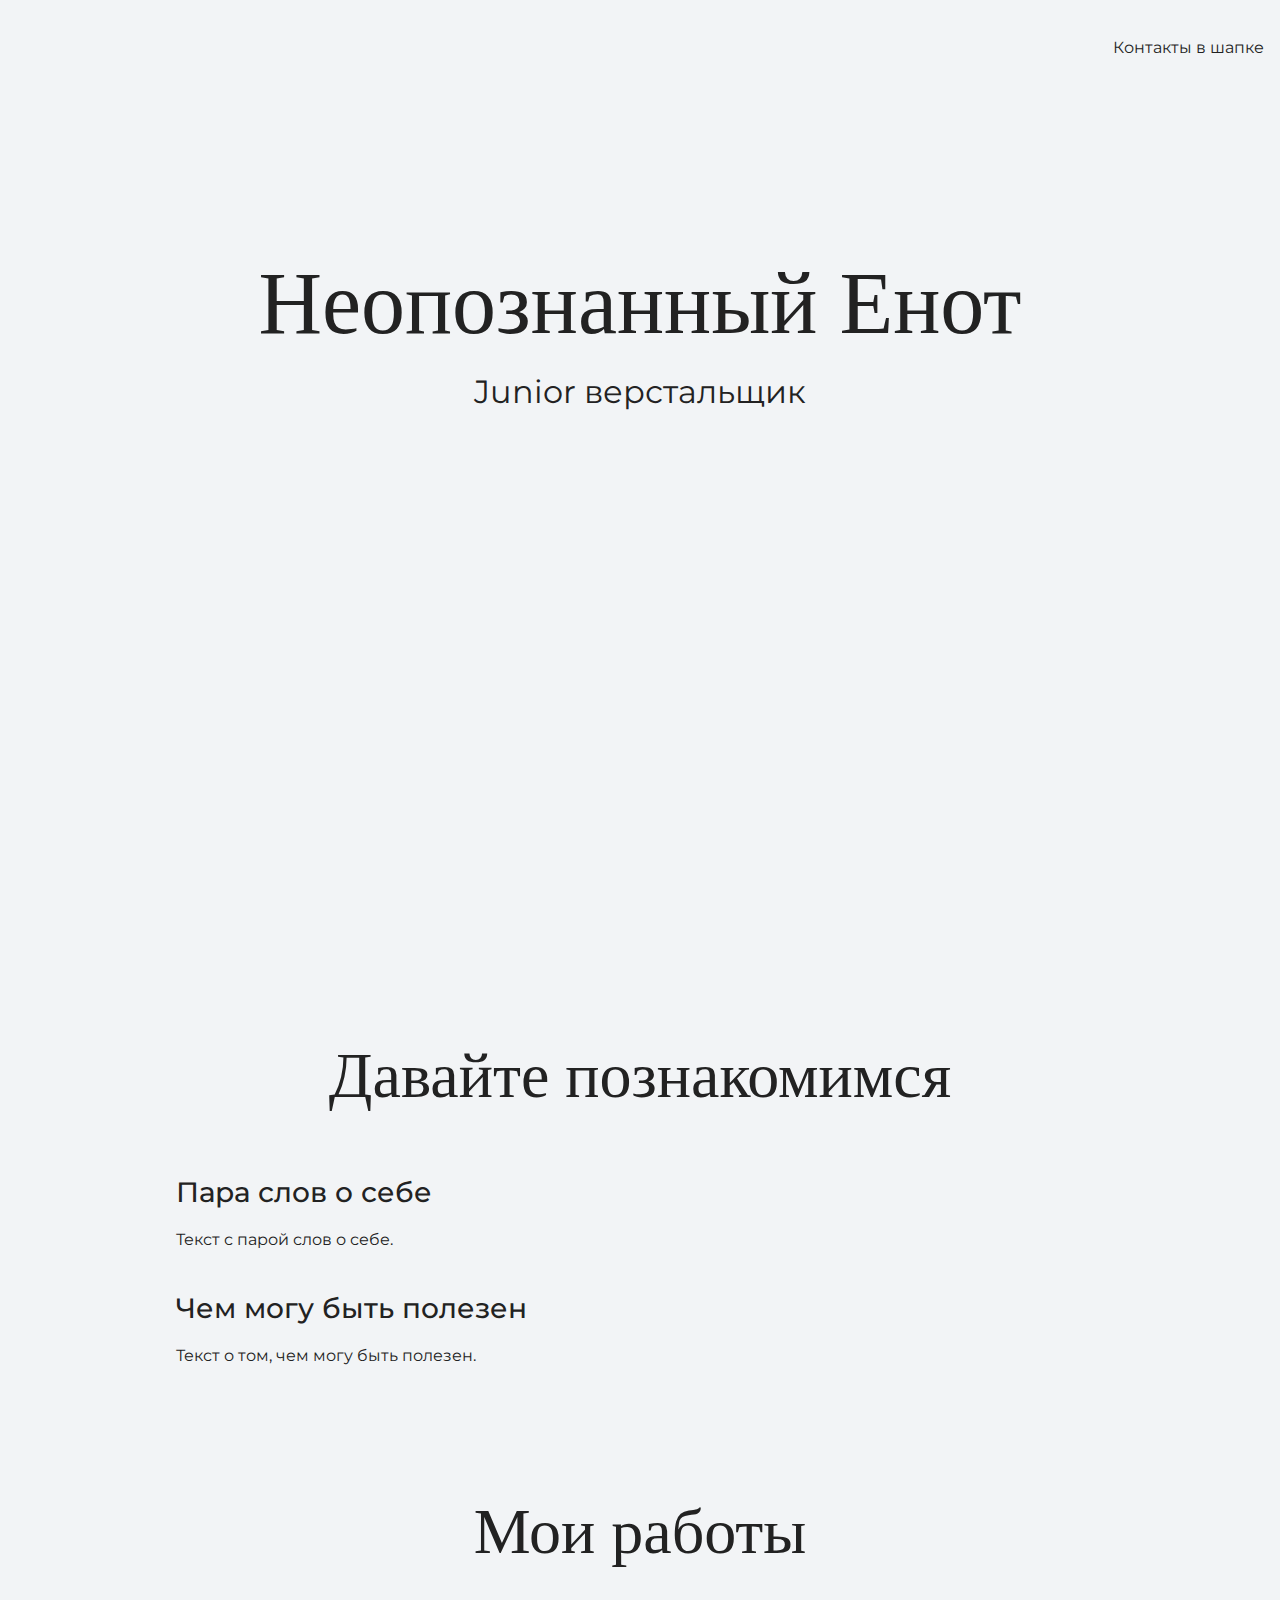
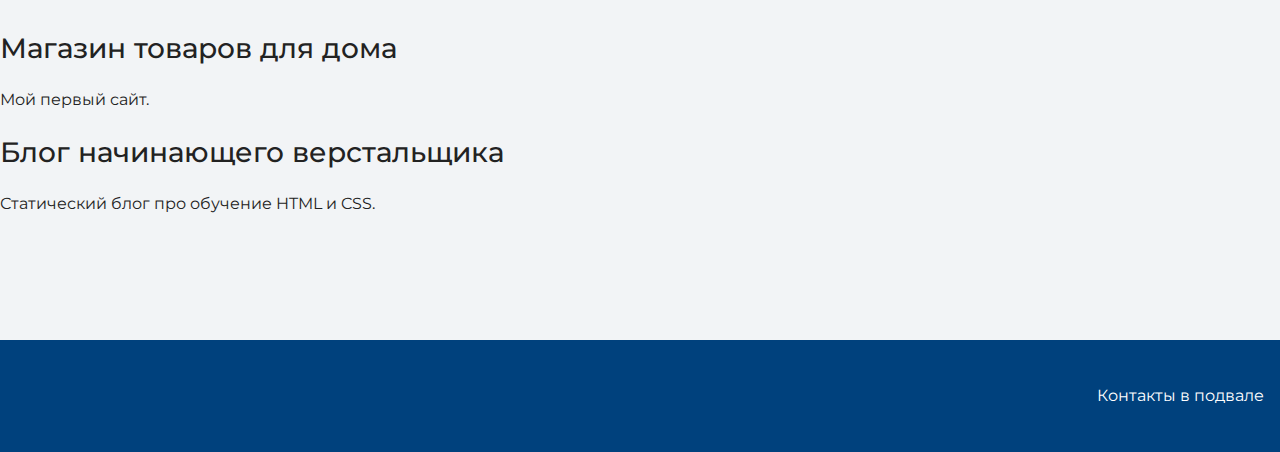
==== index.html @ 285605f1 "folder delete" ====
<!DOCTYPE html>
<html lang="ru">
  <head>
    <meta charset="UTF-8">
    <link rel="stylesheet" href="style.css">
	<link href="http://fonts.googleapis.com/css?
	family=Montserrat:400,500,700|Old+Standard+TT&display=swap&subset=cyrillic"
	rel="stylesheet">
    <title>Портфолио Junior верстальщика</title>
  </head>

  <body>
    <header class="page-header">
		<div class="container">
			Контакты в шапке
		</div>
    </header>

    <section class="hero-image">
		<div class="container">
			<h1 class="heading">Неопознанный Енот</h1>
			<p>Junior верстальщик</p>
		</div>
    </section>

    <section class="intro">
		<div class="container">
		  <h2 class="subheading">Давайте познакомимся</h2>
		  <h3>Пара слов о себе</h3>
		  <p>Текст с парой слов о себе.</p>
		  <h3>Чем могу быть полезен</h3>
		  <p>Текст о том, чем могу быть полезен.</p>
		</div>
    </section>

    <section class="portfolio">
      <h2 class="subheading">Мои работы</h2>

      <h3>Магазин товаров для дома</h3>
      <p>Мой первый сайт.</p>

      <h3>Блог начинающего верстальщика</h3>
      <p>Статический блог про обучение HTML и CSS.</p>
    </section>

    <footer class="page-footer">
		<div class="container">
			Контакты в подвале
		</div>
    </footer>
  </body>
</html>
---- style.css ----
body {
  margin: 0;
  min-width: 960px;
  font-family: "Montserrat", "Helvetica", "Arial", sans-serif;
  font-size: 16px;
  line-height: 32px;
  color: #222222;
  background-color: #f2f4f6;
  background-image: url("img/hero-bg.jpg");
  background-repeat: no-repeat;
  background-position: top center;
}

.container {
  max-width: 928px;
  margin: 0 auto;
  padding: 0 16px;
}

.page-header {
  margin: 0 0 160px;
  padding: 32px 0 32px;
}

.page-header .container,
.page-footer .container {
  max-width: 1408px;
  text-align: right;
}

.page-header a {
  margin-left: 56px;
  color: #288be6;
  text-decoration: none;
  background-repeat: no-repeat;
  background-position: left;
}

.header-email {
  padding-left: 30px;
  background-image: url("img/icon-email-header.svg");
}

.header-phone {
  padding-left: 25px;
  background-image: url("img/icon-phone-header.svg");
}

.hero-image {
  margin-bottom: 620px;
}

.hero-image .container {
  max-width: 1408px;
  text-align: center;
}

.heading {
  margin: 0 0 16px;
  font-family: "Old Standard TT", "Times", "Times New Roman", serif;
  font-size: 88px;
  line-height: 96px;
  font-weight: 400;
}

.hero-image p {
  margin: 0;
  font-size: 32px;
  line-height: 48px;
}

.intro {
  margin: 0 0 120px;
}

.subheading {
  margin: 0 0 56px;
  font-family: "Old Standard TT", "Times", "Times New Roman", serif;
  font-size: 64px;
  line-height: 80px;
  font-weight: 400;
  text-align: center;
}

.user-image {
  margin: 0 0 32px;
  text-align: center;
}

.intro h3,
.portfolio h3 {
  margin: 0 0 12px;
  font-size: 28px;
  line-height: 40px;
  font-weight: 500;
}

.intro p {
  margin: 0 0 32px;
}

.skills-list {
  margin: 0;
  padding: 0;
}

.skills-list dt {
  padding-left: 32px;
  background-repeat: no-repeat;
  background-position: left;
}

.skill-html {
  background-image: url("img/icon-html.svg");
}

.skill-css {
  background-image: url("img/icon-css.svg");
}

.level {
  margin: 4px 0 16px;
  padding: 0;
  height: 14px;
  font-size: 0;
  background-color: #ffffff;
  border: 1px solid #86c3fa;
  border-radius: 8px;
}

.level div {
  margin: 1px;
  height: 12px;
  background-color: #288be6;
  border-radius: 6px;
}

.portfolio {
  margin: 0 0 120px;
}

.projects {
  margin: 0;
  padding: 0;
  list-style: none;
}

.projects li {
  margin: 0 0 80px;
}

.project-image {
  margin: 0 0 24px;
  text-align: center;
}

.projects p {
  margin: 0 0 24px;
}

.button {
  padding: 6px 20px;
  display: inline-block;
  vertical-align: baseline;
  text-decoration: none;
  text-transform: uppercase;
  border-radius: 4px;
  background-color: #288be6;
  color: #ffffff;
}

.page-footer {
  padding: 40px 0;
  background-color: #00417d;
  color: #ffffff;
}

.page-footer a {
  margin-left: 56px;
  color: inherit;
  text-decoration: none;
  background-repeat: no-repeat;
  background-position: left;
}

.footer-email {
  padding-left: 30px;
  background-image: url("img/icon-email-footer.svg");
}

.footer-phone {
  padding-left: 25px;
  background-image: url("img/icon-phone-footer.svg");
}
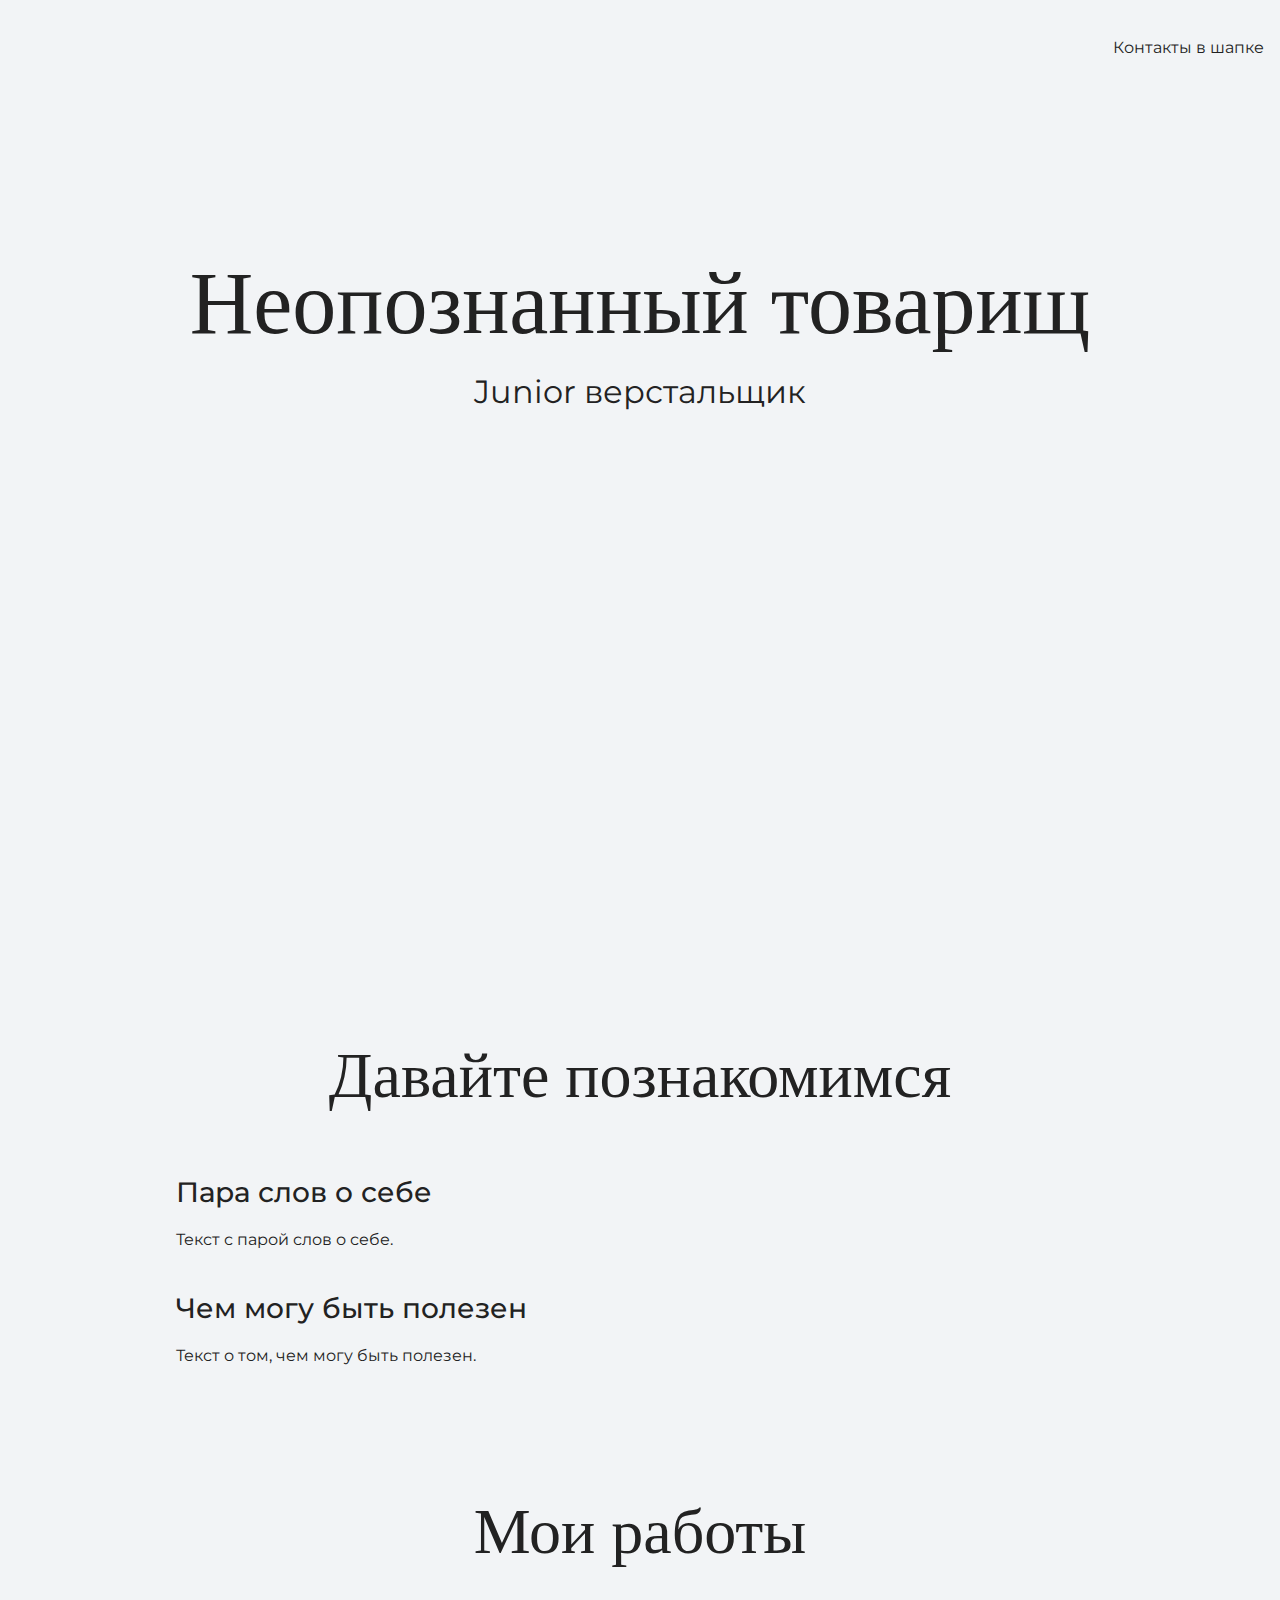
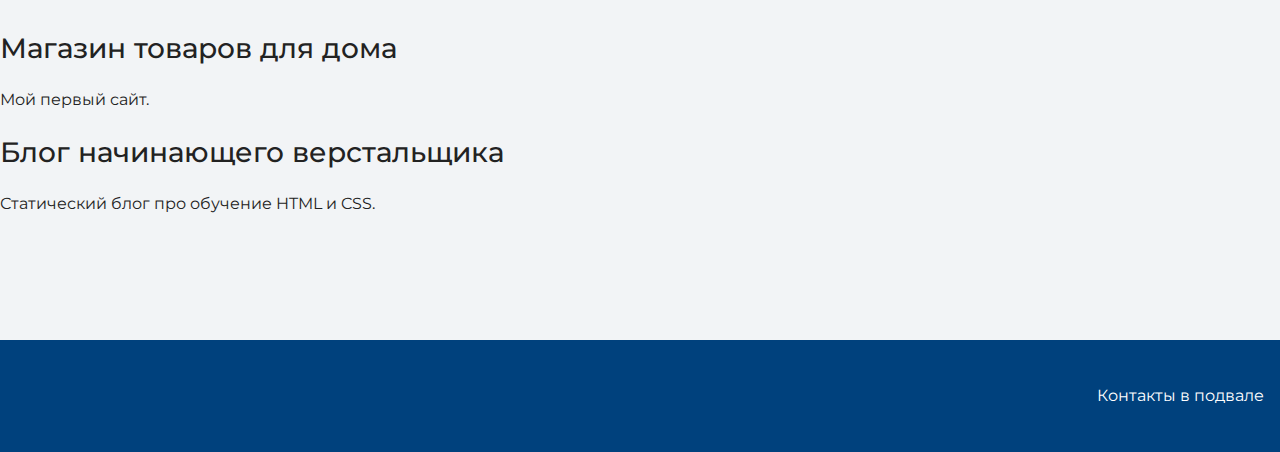
==== commit 48d529ea: "Update index.html" ====
--- a/index.html
+++ b/index.html
@@ -18,7 +18,7 @@
 
     <section class="hero-image">
 		<div class="container">
-			<h1 class="heading">Неопознанный Енот</h1>
+			<h1 class="heading">Неопознанный товарищ</h1>
 			<p>Junior верстальщик</p>
 		</div>
     </section>
@@ -49,4 +49,4 @@
 		</div>
     </footer>
   </body>
-</html>+</html>
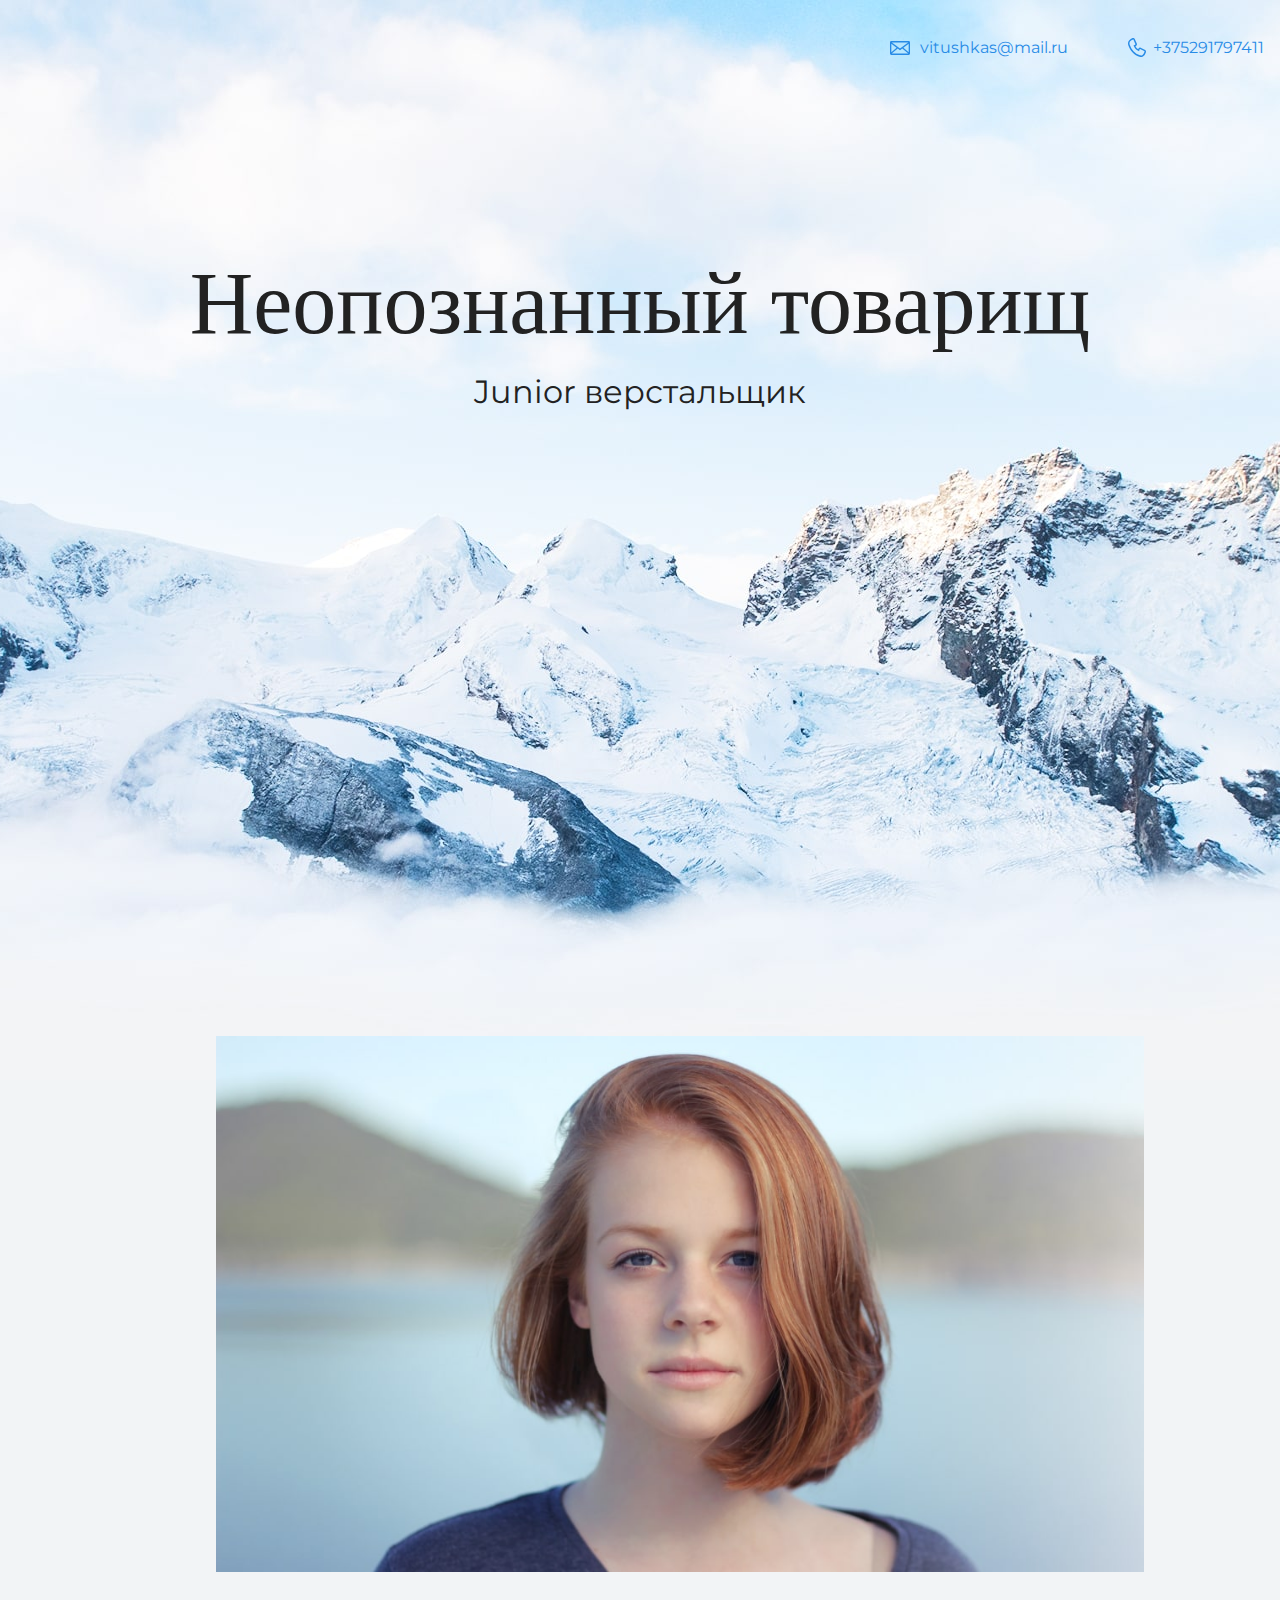
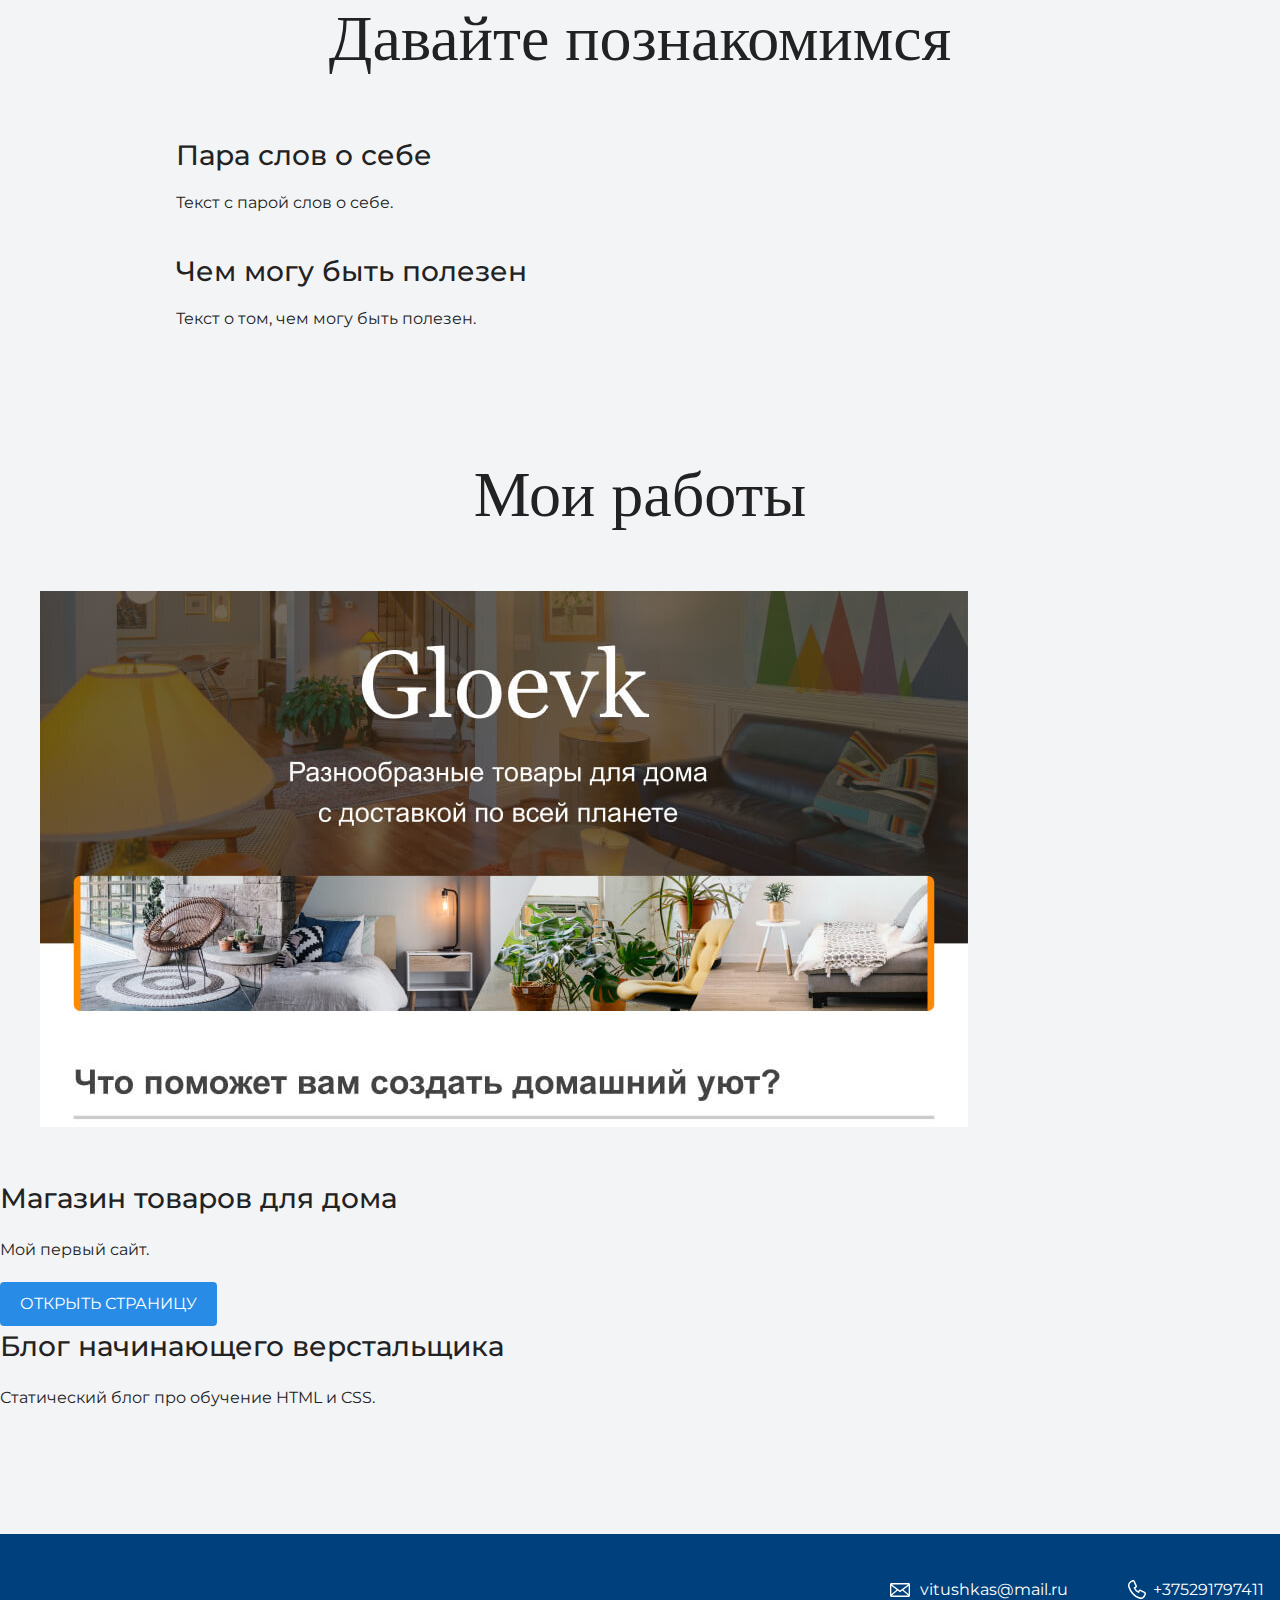
==== commit 2ea6889a: "images add" ====
--- a/index.html
+++ b/index.html
@@ -12,7 +12,8 @@
   <body>
     <header class="page-header">
 		<div class="container">
-			Контакты в шапке
+			<a class="header-email" href="mailto:vitushkas@mail.ru">vitushkas@mail.ru</a>
+			<a class="header-phone" href"tel:+375291797411">+375291797411</a>
 		</div>
     </header>
 
@@ -25,6 +26,9 @@
 
     <section class="intro">
 		<div class="container">
+			<figure>
+				<img src="files/user.jpg" width="928" height="536" alt="Photo">
+			</figure>
 		  <h2 class="subheading">Давайте познакомимся</h2>
 		  <h3>Пара слов о себе</h3>
 		  <p>Текст с парой слов о себе.</p>
@@ -35,17 +39,22 @@
 
     <section class="portfolio">
       <h2 class="subheading">Мои работы</h2>
-
+		<figure>
+			<img class="project-image" src="files/project.jpg">
+		</figure>
       <h3>Магазин товаров для дома</h3>
       <p>Мой первый сайт.</p>
-
+		<a class="button" href="source/project-gloevk/index.html">
+			Открыть страницу
+		</a>
       <h3>Блог начинающего верстальщика</h3>
       <p>Статический блог про обучение HTML и CSS.</p>
     </section>
 
     <footer class="page-footer">
 		<div class="container">
-			Контакты в подвале
+			<a class="footer-email" href="mailto:vitushkas@mail.ru">vitushkas@mail.ru</a>
+			<a class="footer-phone" href="tel:+375291797411">+375291797411</a>
 		</div>
     </footer>
   </body>
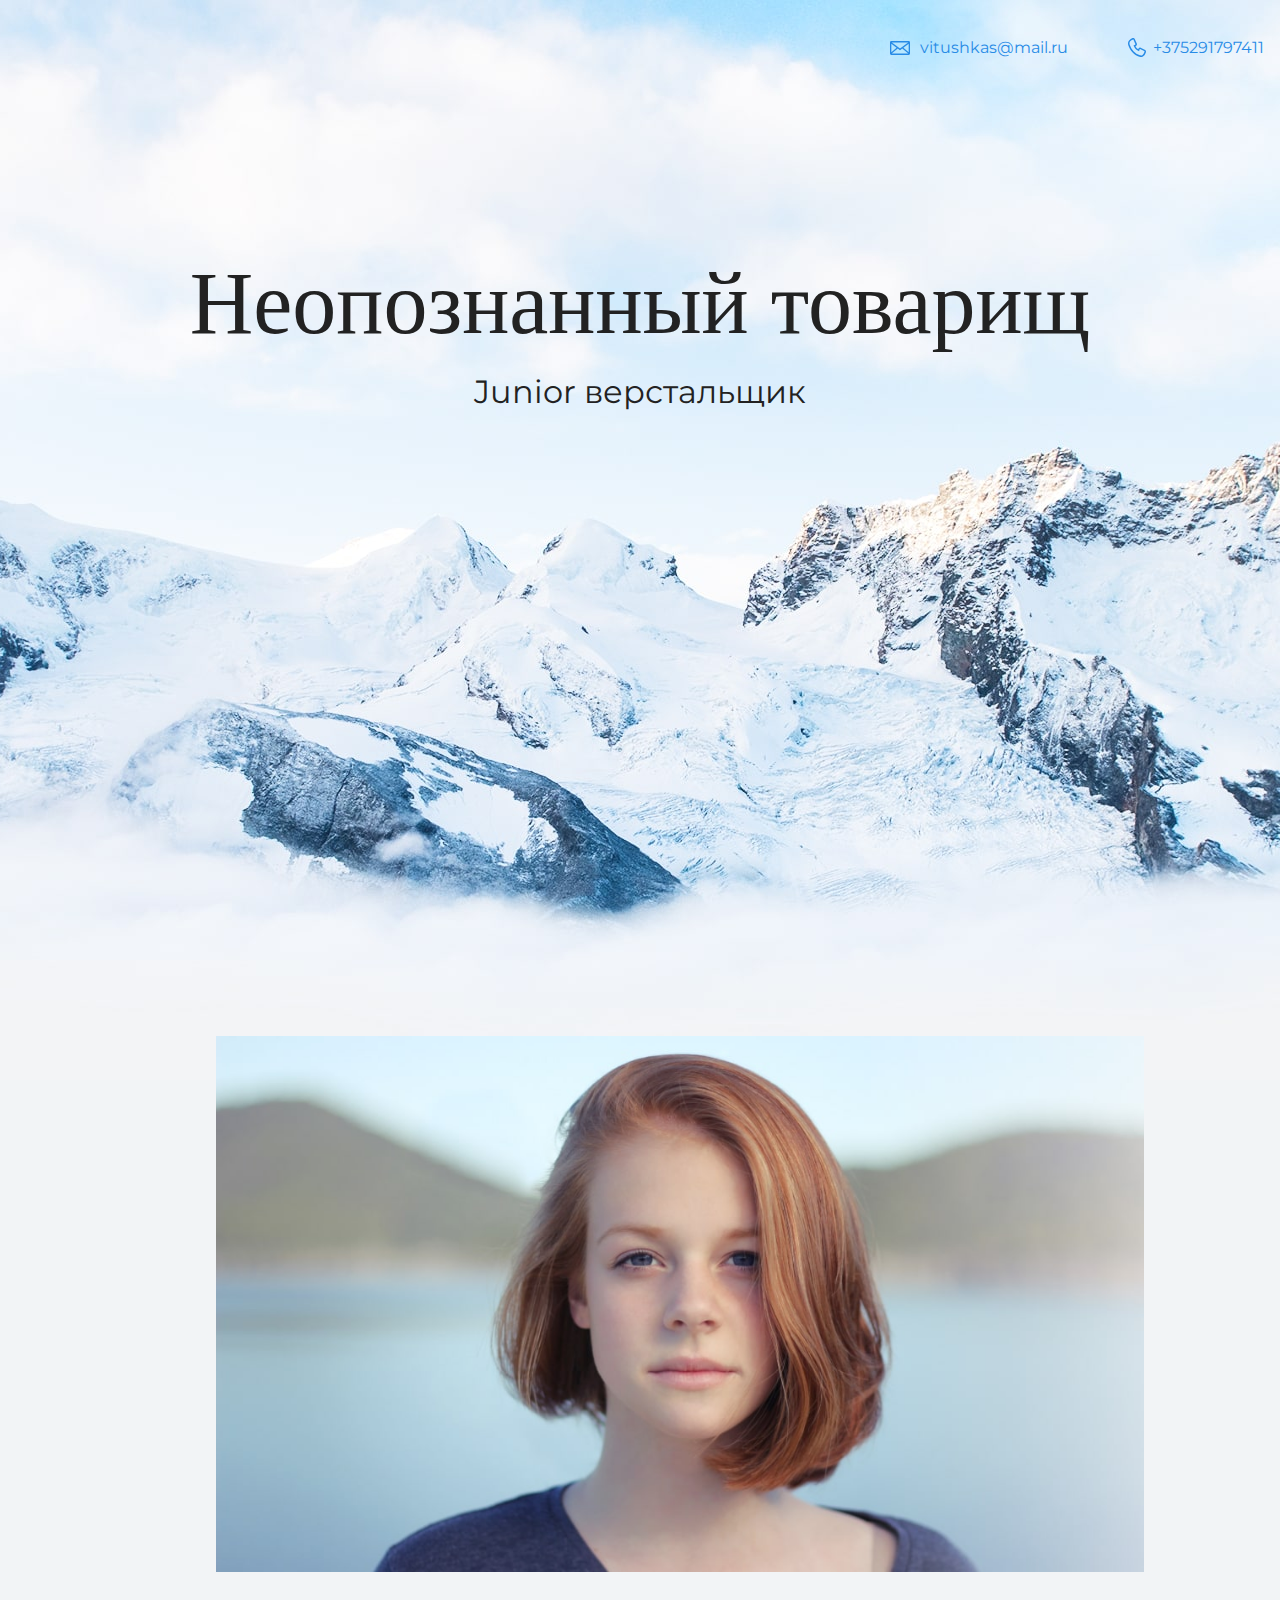
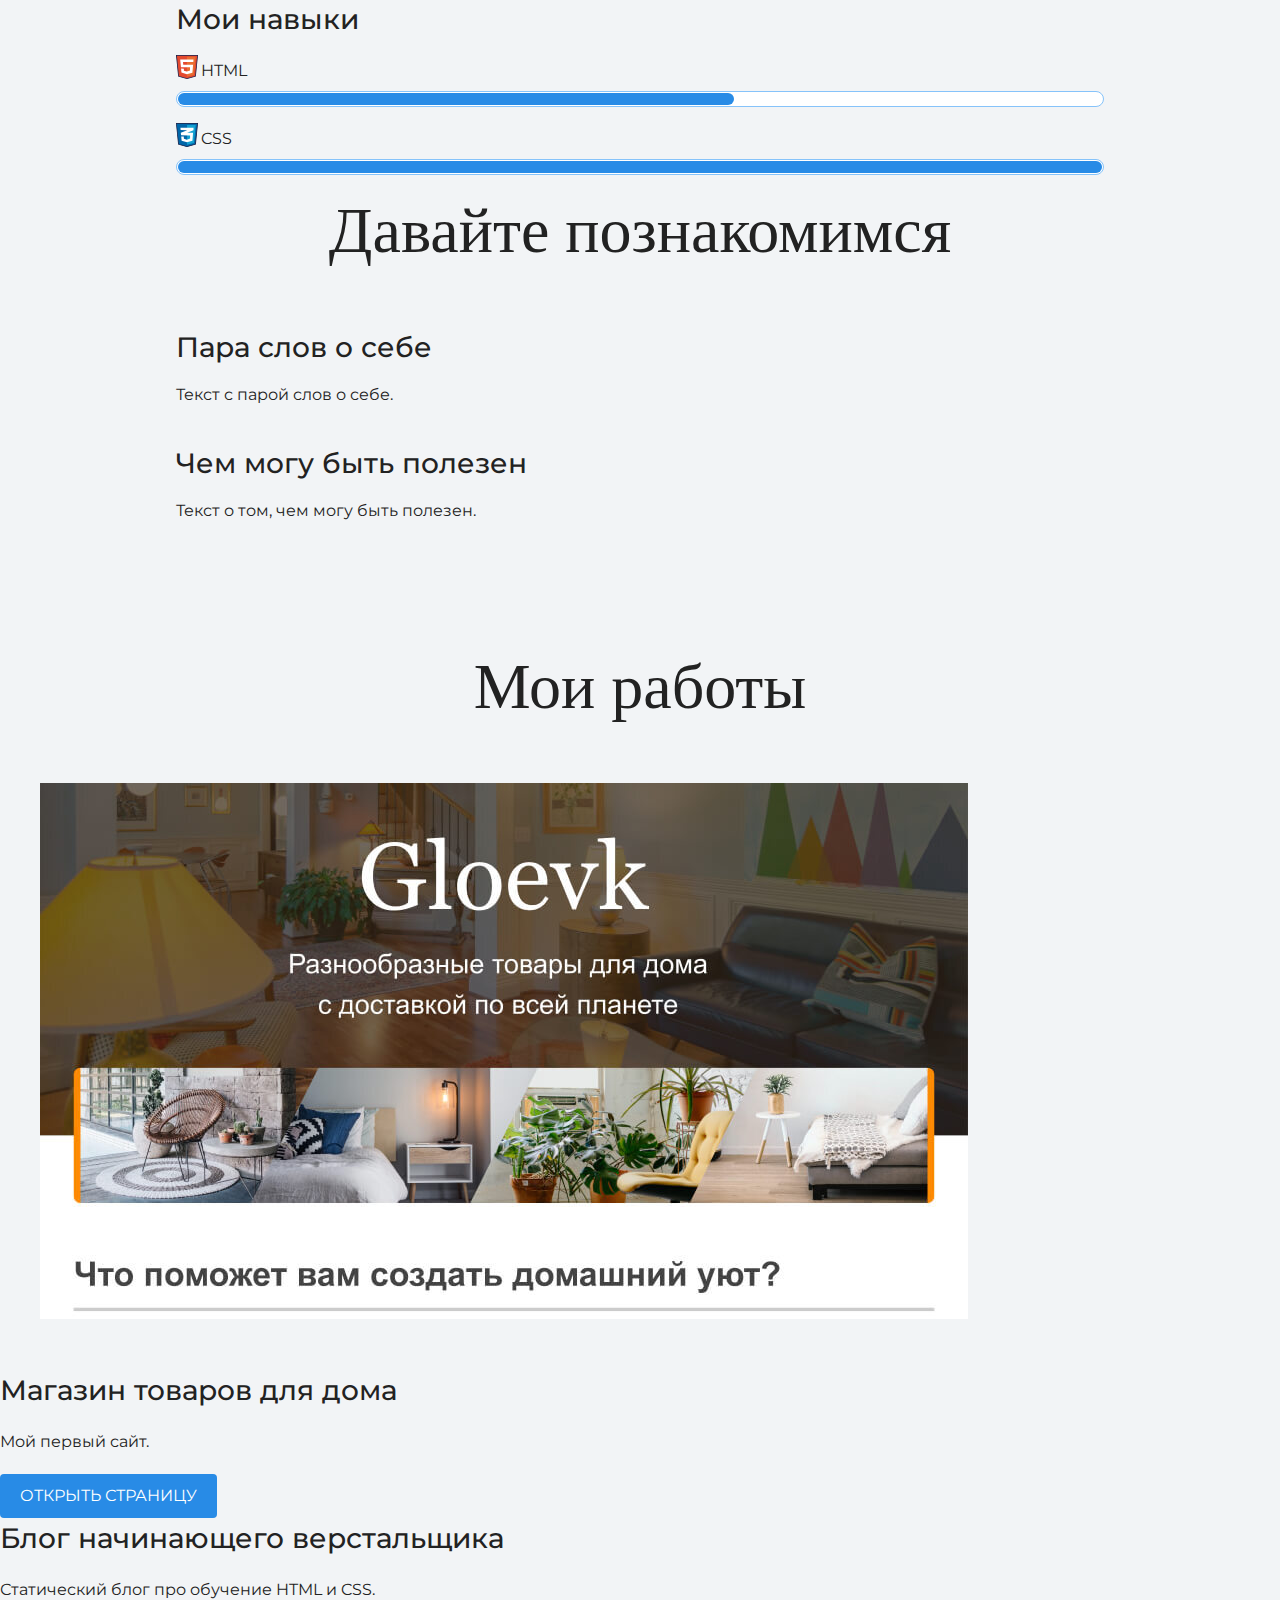
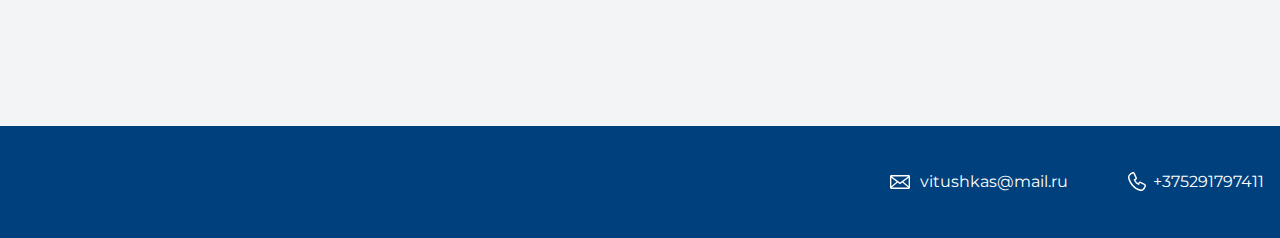
==== commit b65650e3: "index.html update" ====
--- a/index.html
+++ b/index.html
@@ -29,6 +29,15 @@
 			<figure>
 				<img src="files/user.jpg" width="928" height="536" alt="Photo">
 			</figure>
+			<div class="skills">
+				<h3>Мои навыки </h3>
+				<dl class="skills_list">
+					<dt class="skill-html">HTML</dt>
+					<dd class="level"><div style="width:60%;">60%</div></dd>
+					<dt class="skill-css">CSS</dt>
+					<dd class="level"><div style="width">20%</div></dd>
+				</dl>
+			</div>
 		  <h2 class="subheading">Давайте познакомимся</h2>
 		  <h3>Пара слов о себе</h3>
 		  <p>Текст с парой слов о себе.</p>
--- a/style.css
+++ b/style.css
@@ -112,10 +112,15 @@
 
 .skill-html {
   background-image: url("img/icon-html.svg");
+  background-repeat: no-repeat;
+  padding-left:25px;
+  
 }
 
 .skill-css {
   background-image: url("img/icon-css.svg");
+  background-repeat: no-repeat;
+  padding-left:25px;
 }
 
 .level {
